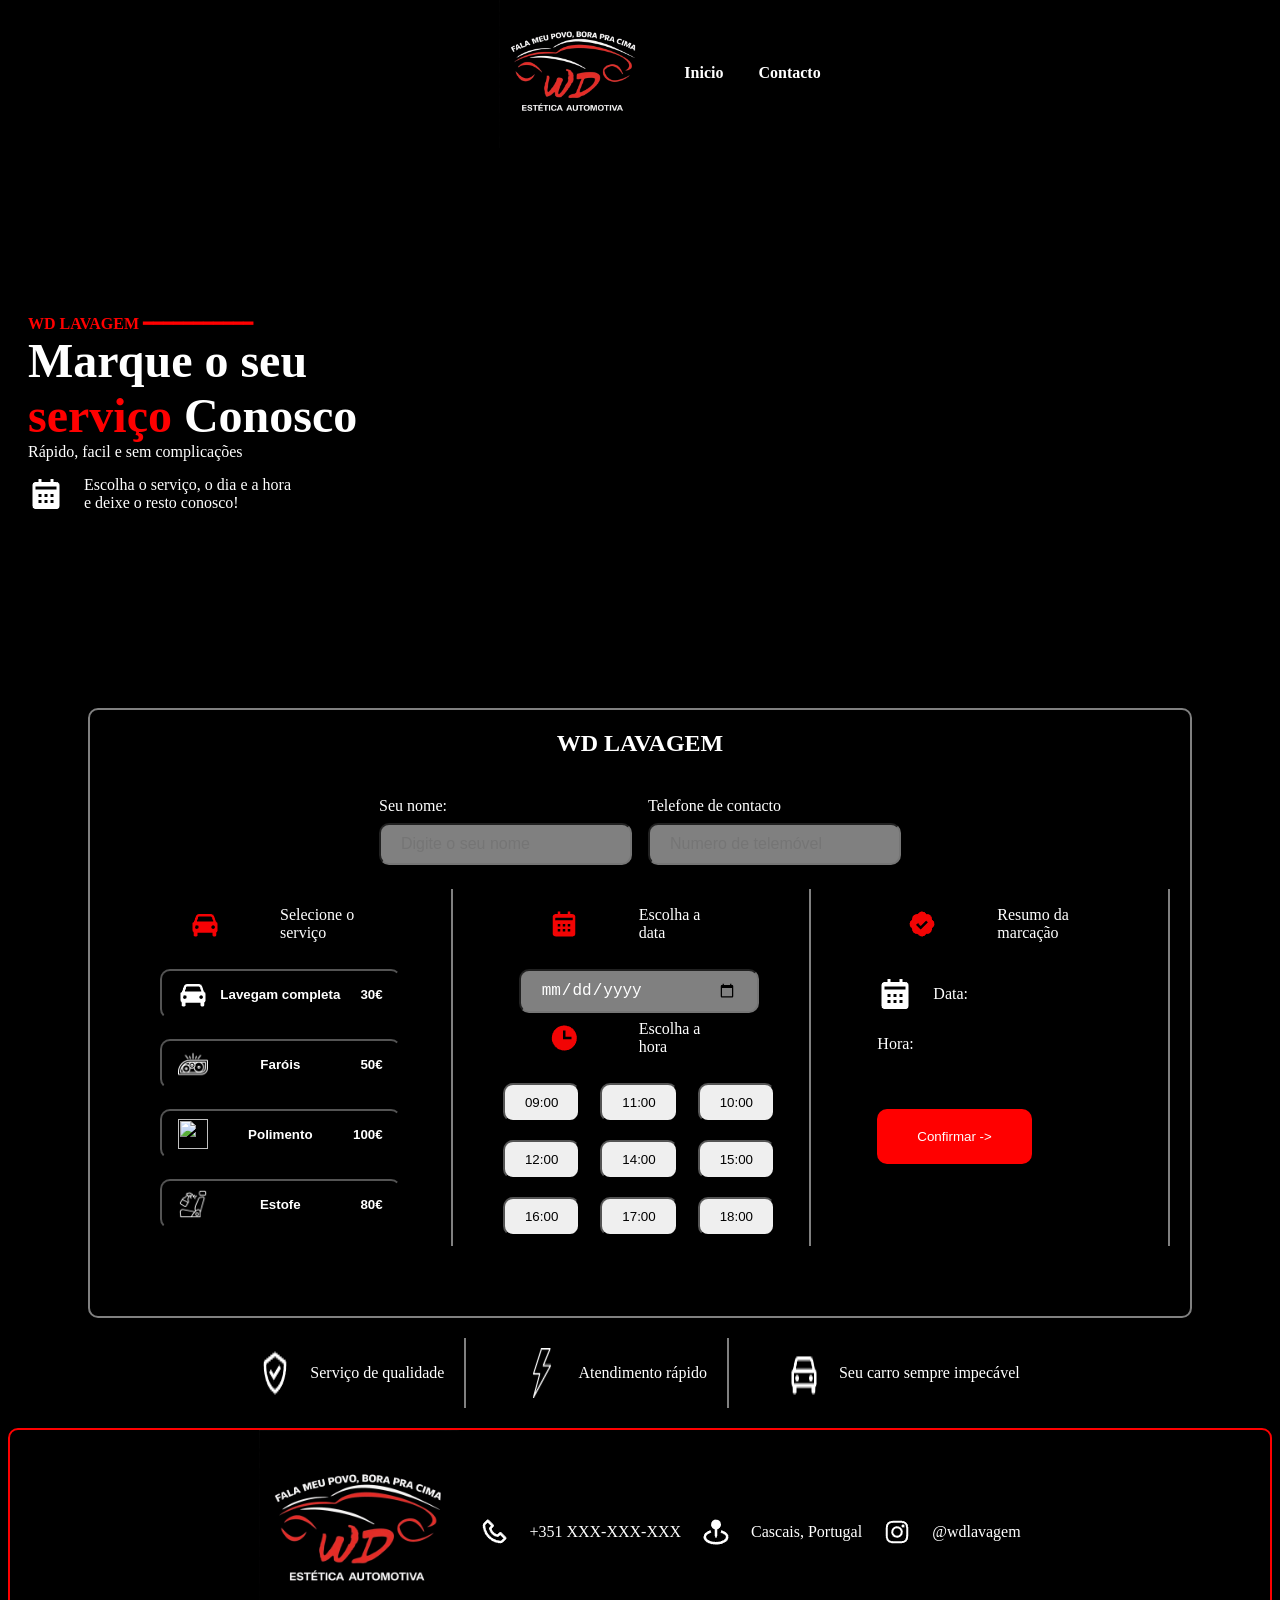
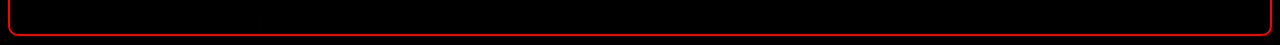
==== Marcação/index.html @ a1783df6 "Primeira versão do site WD Lavagem" ====
<!doctype html>
<html lang="en">
  <head>
    <meta charset="UTF-8" />
    <meta name="viewport" content="width=device-width, initial-scale=1.0" />
    <title>Marcação</title>
    <link rel="stylesheet" href="style.css" />
  </head>
  <body>
    <header>
      <!-- ==========================
                    CABEÇALHO
          ==========================-->

      <img src="wd-lavagem-transparente.png" alt="LogoWD" width="150px" />
      <a href="/Inicial/index.html">Inicio</a>
      <a href="#img-wd-final">Contacto</a>
    </header>

    <main>
      <!-- ==========================
                  PARTE IMAGEM
          ==========================-->
      <div id="comeco">
        <b>WD LAVAGEM ━━━━━━━━━━━</b>
        <h1>
          Marque o seu <br />
          <span>serviço</span> Conosco
        </h1>
        <p>Rápido, facil e sem complicações</p>
        <div id="calendario-text">
          <img
            src="[data-uri]"
          />
          <p>
            Escolha o serviço, o dia e a hora <br />
            e deixe o resto conosco!
          </p>
        </div>
      </div>
      <!-- ==========================
               MARCAR SERVIÇO
          ==========================-->
      <div class="marcar-serv">
        <h2 id="h2-marc">WD LAVAGEM</h2>
        <form id="form-marcacao">
          <div class="nome-div">
            <label for="nome">Seu nome:</label>
            <input type="text" placeholder="Digite o seu nome" id="nome" required>
          </div>
          <div id="tel-div">
            <label for="telefone">Telefone de contacto</label>
            <input type="tel"
            placeholder="Numero de telemóvel" id="telefone"
            required>
          </div>
        
        <div class="serviços">
          <div class="titulo-marc">
            <img
              src="[data-uri]"
            />
            <p>Selecione o serviço</p>
          </div>
          <div class="escolhas">
            <button type="button" id="btn-lavagem">
              <img
                src="[data-uri]"
              />
              <b>Lavegam completa</b>
              <strong>30€</strong>
            </button>
          </div>
          <div class="escolhas">
            <button type="button" id="btn-farol">
              <img src="farol.png" alt="farol-img" />
              <b>Faróis</b>
              <strong>50€</strong>
            </button>
          </div>
          <div class="escolhas">
            <button type="button" id="btn-polimento">
              <img
                src="https://mrtautospa.com/wp-content/uploads/2025/03/Icon-3.png"
                
              />
              <b>Polimento</b>
              <strong>100€</strong>
            </button>
          </div>
          <div class="escolhas">
            <button type="button" id="btn-estofe">
              <img src="limpar.png" alt="estofe-img" />
              <b>Estofe</b>
              <strong>80€</strong>
            </button>
          </div>
        </div>
        <div class="serviços">
          <div class="titulo-marc">
            <img
              src="[data-uri]"
            />
            <p>Escolha a data</p>
          </div>
          <input type="date" id="data" placeholder="Selecionar data" />
          <div class="titulo-marc">
            <img
              src="[data-uri]"
            />
            <p>Escolha a hora</p>
          </div>
          <div class="horarios">
            <div class="hora1">
              <div class="horas"><button type="button">09:00</button></div>
              <div class="horas"><button type="button">11:00</button></div>
              <div class="horas"><button type="button">10:00</button></div>
            </div><br>
            <div class="hora2">
              <div class="horas"><button type="button">12:00</button></div>
              <div class="horas"><button type="button">14:00</button></div>
              <div class="horas"><button type="button">15:00</button></div>
            </div><br>
            <div class="hora3">
              <div class="horas"><button type="button">16:00</button></div>
              <div class="horas"><button type="button">17:00</button></div>
              <div class="horas"><button type="button">18:00</button></div>
            </div>
          </div>
        </div>
        <div class="serviços">
          <div class="titulo-marc">
            <img
              src="[data-uri]"
            />
            <p>Resumo da marcação</p>
          </div>
          <div id="resumo-lavagem">
            <img src="https://i.pinimg.com/1200x/d9/94/00/d99400d1f43ff617dc0e1cb31efb7329.jpg" alt=""
            width="100px">
            <p>Lavagem completa</p>
            
            <button type="button" class="remove-serv">Remover Serviço</button>

            <b>30€</b>
          </div>
          <div id="resumo-farol">
            <img src="https://i.pinimg.com/1200x/54/7b/01/547b01c7fa3b54fbd7e204969b96dbc3.jpg" alt=""
            width="100px">
            <p>Revialização de faróis</p>
           <button type="button" class="remove-serv">Remover Serviço</button>

            <b>50€</b>
          </div>
          <div id="resumo-polimento">
            <img src="https://i.pinimg.com/1200x/0f/e9/cd/0fe9cd69c6a93142b8b3b2a03b7ed3e0.jpg" alt=""
            width="100px">
            <p>Polimento</p>
           <button type="button" class="remove-serv">Remover Serviço</button>

            <b>100€</b>
          </div>
          <div id="resumo-estofe">
            <img src="https://i.pinimg.com/736x/19/60/0b/19600b3f44383f8bae689e96d571f440.jpg"
            width="100px">
            <p>Estofe</p>
            <button type="button" class="remove-serv">Remover Serviço</button>

            <b>80€</b>
          </div>

          <div id="dt-confirm">
             <img
            src="[data-uri]"
          />
            <p>Data:</p>
          </div>
          <div id="hr-confirm">
            <p>Hora:</p>
            <button type="submit" id="conf-btn">Confirmar -></button>
          </div>
                </div>
                </form>
        </div>
      <!-- ==========================
               QUALIDADES
          ==========================-->
      <div class="qualidade">
        <div class="qualidade-text"
        id="serviço-qualidade">
          <img
            src="[data-uri]"
          />
          <p>Serviço de qualidade</p>
        </div>

        <div class="
        qualidade-text"
        id="atendimento-rpd">
          <img src="instantaneo.png" alt="" />
          <p>Atendimento rápido</p>
        </div>
        <div class="qualidade-text">
          <img
            src="[data-uri]"
          />
          <p>Seu carro sempre impecável</p>
        </div>
         </main>
      <footer>
      
        <div class="rodape">
          <div id="img-wd-final">
            <img src="wd-lavagem-transparente.png" alt=""
            width="200px" />
          </div>
          <div class="inf">
            <img
              src="[data-uri]"
            />
            <p>+351 XXX-XXX-XXX</p>
            <img
              src="[data-uri]"
            />
            <p>Cascais, Portugal</p>
            <img
              src="[data-uri]"
            />
            <p>@wdlavagem</p>
          </div>
        </div>
      </footer>
      <script src="https://cdn.jsdelivr.net/npm/@supabase/supabase-js@2"></script>
      <script src="../supabase.js"></script>
   <script src="script.js"></script>
  </body>
</html>
---- Marcação/style.css ----
html {
  scroll-behavior: smooth;
  color: white;
  background-color: black;
}
header {
  height: 130px;
  top: 0%;
  right: 0%;
  background-size: cover;
  width: 100%;
  display: flex;

  gap: 35px;
  justify-content: center;
  align-items: center;
  padding: 0px 20px;
  font-weight: 800;
  background-color: rgba(0, 0, 0, 0.55);
}
header a {
  text-decoration: none;
  color: white;
}
/*================
       INICIO (1)
  ================*/
#comeco {
  justify-content: center;
  display: flex;
  padding: 0px 0px;
  height: 550px;
  background-size: cover;
  background-position: center;
  flex-direction: column;
  background-image:
    linear-gradient(to bottom, rgba(0, 0, 0, 0.2) 55%, rgba(0, 0, 0, 0.8) 100%),
    url("https://wallpaper.forfun.com/fetch/0b/0b52b0e7e5a65fc4d3b4338fa7b38eb5.jpeg");
}
#comeco b {
  color: red;
  margin-bottom: 0;
  margin-top: 0;
  margin-left: 20px;
  margin-right: 180px;
  font-weight: 700;
}
h1 {
  margin-bottom: 0;
  margin-top: 0;
  margin-left: 20px;
  margin-right: 180px;
  font-weight: 900;
  font-size: 3rem;
}
h1 span {
  color: red;
}
#comeco p {
  margin-bottom: 0;
  margin-top: 0;
  margin-left: 20px;
  margin-right: 180px;
  font-weight: 400;
}
#calendario-text {
  display: flex;
  margin-top: 15px;
  align-items: center;
  margin-left: 20px;
}
/*================
       MARCAR (2)
  ================*/
/*================
       SERVIÇOS (2.1)
  ================*/
.marcar-serv {
  gap: 24px;
  padding: 20px;
  border: 2px solid gray;
  border-radius: 10px;
  display: grid;
  grid-template-columns: repeat(3, minmax(0, 1fr));
  margin-left: 80px;
  margin-right: 80px;
  margin-top: 20px;
  justify-content: center;
  align-items: start;
}
/* Formulário: nome e telemóvel acima das secções */
.marcar-serv > #form-marcacao {
  grid-column: 1 / -1;
  display: grid;
  grid-template-columns: repeat(12, minmax(0, 1fr));
  gap: 24px 16px;
  width: 100%;
}

/* Campos lado a lado e centrados */
#form-marcacao > .nome-div {
  grid-column: 4 / 7;
  grid-row: 1;
}

#form-marcacao > #tel-div {
  grid-column: 7 / 10;
  grid-row: 1;
}

#form-marcacao > .nome-div,
#form-marcacao > #tel-div {
  display: flex;
  flex-direction: column;
  gap: 8px;
  min-width: 0;
}

/* As três secções ficam abaixo dos campos */
#form-marcacao > .serviços:nth-of-type(3) {
  grid-column: 1 / 5;
  grid-row: 2;
}

#form-marcacao > .serviços:nth-of-type(4) {
  grid-column: 5 / 9;
  grid-row: 2;
}

#form-marcacao > .serviços:nth-of-type(5) {
  grid-column: 9 / 13;
  grid-row: 2;
}

/* Ajusta os campos de texto e data */
#nome,
#telefone,
#data {
  box-sizing: border-box;
  width: 100%;
  margin: 0;
  font-size: 16px;
}

#h2-marc {
  grid-column: 1 / -1;
  margin: 0 0 16px;
  text-align: center;
}
.serviços {
  border-right: 2px solid gray;
  align-items: center;
  padding: 10px 50px;
  margin-bottom: 50px;
}
.titulo-marc {
  align-items: center;
  margin-bottom: 20px;
  display: flex;
  padding: 10px 30px;
  gap: 20px;
  height: 30px;
}
.titulo-marc p {
  margin-left: 40px;
}
.escolhas button {
  display: grid;
  grid-template-columns: 1fr auto 1fr;
  align-items: center;
  gap: 0;
  width: 100%;
  height: 50px;
  margin-top: 20px;
  padding: 0 16px;
  color: white;
  background-color: transparent;
  border-radius: 10px;
  cursor: pointer;
}

.escolhas button img {
  justify-self: start;
  width: 30px;
  height: 30px;
  object-fit: contain;
}

.escolhas button b {
  justify-self: center;
  margin: 0;
  text-align: center;
}

.escolhas button strong {
  justify-self: end;
  white-space: nowrap;
}
/*================
       HORARIOS (2.2)
  ================*/
input {
  background-color: gray;
  color: white;
  border-color: 1px solid white;
  padding: 10px 20px;
  font-size: 20px;
  border-radius: 10px;
  margin-left: 30px;
  margin-bottom: 15px;
  margin-top: 10px;
  cursor: pointer;
}

.hora1,
.hora2,
.hora3 {
  display: flex;
  align-items: center;
  justify-content: center;
  gap: 20px;
}
.horarios button {
  padding: 10px 20px;
  border-radius: 10px;
  cursor: pointer;
}
.horarios button:disabled {
  background-color: #bdbdbd;
  color: #666;
  border: 1px solid #999;
  cursor: not-allowed;
  opacity: 1;
  box-shadow: none;
}

/*================
       CONFIRMAR (2.3)
  ================*/
#dt-confirm {
  display: flex;
  align-items: center;
  gap: 20px;
}
#conf-btn {
  background-color: red;
  color: white;
  border: none;
  padding: 20px 40px;
  border-radius: 10px;
  margin-top: 40px;
  cursor: pointer;
}

/*================
       QUALIDADE (3)
  ================*/
.qualidade {
  display: flex;
  justify-content: center;
  align-items: center;
  gap: 20px;
}
.qualidade-text {
  display: flex;
  gap: 20px;
  margin: 20px 10px;

  padding: 10px 20px;
}
#serviço-qualidade,
#atendimento-rpd {
  border-right: 2px solid gray;
}
.rodape {
  border: 2px solid red;
  margin: 0;
  display: flex;
  align-items: center;
  justify-content: center;
  gap: 20px;
  border-radius: 10px;
}

.inf {
  display: flex;
  align-items: center;
  justify-content: center;
  gap: 20px;
}
#resumo-lavagem,
#resumo-farol,
#resumo-polimento,
#resumo-estofe {
  display: none; /* continuam ocultos até o JavaScript mostrar */
  flex-direction: column;
  align-items: center;
  gap: 12px;

  box-sizing: border-box;
  width: min(100%, 300px);
  min-height: 30px;
  margin: 16px auto;
  padding: 18px;

  border: 2px solid gray;
  border-radius: 12px;
  text-align: center;
}

/* A imagem fica centralizada no topo */
#resumo-lavagem img,
#resumo-farol img,
#resumo-polimento img,
#resumo-estofe img {
  width: 100px;
  height: 100px;
  object-fit: cover;
  border-radius: 10px;
}

/* Nome do serviço */
#resumo-lavagem p,
#resumo-farol p,
#resumo-polimento p,
#resumo-estofe p {
  margin: 0;
}

/* O preço aparece acima do botão */
#resumo-lavagem b,
#resumo-farol b,
#resumo-polimento b,
#resumo-estofe b {
  order: 2;
  display: block;
  color: red;
  font-size: 1.2rem;
}
/* O botão fica no fim do cartão */
.remove-serv {
  order: 3;
  width: 100%;
  margin-top: auto;
  padding: 10px 14px;
  color: white;
  background-color: #cc0000;
  border: 0;
  border-radius: 8px;
  cursor: pointer;
}
/* Cartões de resumo */
#resumo-lavagem,
#resumo-farol,
#resumo-polimento,
#resumo-estofe {
  display: none;
  flex-direction: column;
  align-items: center;
  gap: 12px;

  box-sizing: border-box;
  width: min(100%, 300px);
  min-height: 300px;
  margin: 16px auto;
  padding: 18px;

  border: 2px solid gray;
  border-radius: 12px;
  text-align: center;
}

#resumo-lavagem img,
#resumo-farol img,
#resumo-polimento img,
#resumo-estofe img {
  width: 100px;
  height: 100px;
  object-fit: cover;
  border-radius: 10px;
}

#resumo-lavagem p,
#resumo-farol p,
#resumo-polimento p,
#resumo-estofe p {
  margin: 0;
}

#resumo-lavagem b,
#resumo-farol b,
#resumo-polimento b,
#resumo-estofe b {
  order: 2;
  display: block;
  color: red;
  font-size: 1.2rem;
}

/* O botão aparece por último, no fundo do cartão */
.remove-serv {
  order: 3;
  width: 100%;
  margin-top: auto;
  padding: 10px 14px;
  color: white;
  background-color: #cc0000;
  border: 0;
  border-radius: 8px;
  cursor: pointer;
}

/* Adaptação para celulares */
@media (max-width: 650px) {
  header {
    box-sizing: border-box;
    display: grid;
    grid-template-columns: repeat(2, minmax(0, 1fr));
    grid-template-rows: 65px 35px;
    justify-items: center;
    align-items: center;
    gap: 4px 12px;
    width: 100%;
    height: 130px;
    padding: 8px 16px;
  }

  header > img {
    grid-column: 1 / -1;
    width: 110px;
    height: auto;
  }

  header > a {
    font-size: 14px;
  }

  #comeco {
    box-sizing: border-box;
    width: 100%;
    height: auto;
    min-height: 480px;
    padding: 50px 20px;
    background-position: center;
  }

  #comeco b,
  #comeco h1,
  #comeco p {
    margin-right: 0;
    margin-left: 0;
  }

  #comeco h1 {
    font-size: clamp(2.2rem, 10vw, 3rem);
  }

  #calendario-text {
    gap: 10px;
    margin-left: 0;
  }

  #calendario-text p {
    font-size: 14px;
  }

  .marcar-serv {
    grid-template-columns: minmax(0, 1fr);
    gap: 16px;
    margin: 16px;
    padding: 16px;
  }

  #h2-marc {
    grid-column: 1;
    margin-bottom: 4px;
  }
  .marcar-serv > #form-marcacao {
    grid-column: 1;
    grid-template-columns: repeat(2, minmax(0, 1fr));
    gap: 16px 10px;
  }

  #form-marcacao > .nome-div {
    grid-column: 1;
    grid-row: 1;
  }

  #form-marcacao > #tel-div {
    grid-column: 2;
    grid-row: 1;
  }

  #form-marcacao > .nome-div,
  #form-marcacao > #tel-div {
    display: flex;
    flex-direction: column;
    gap: 6px;
    min-width: 0;
  }

  #nome,
  #telefone {
    box-sizing: border-box;
    width: 100%;
    min-width: 0;
    margin: 0;
    padding: 10px 8px;
    font-size: 14px;
  }

  #form-marcacao > .serviços:nth-of-type(3),
  #form-marcacao > .serviços:nth-of-type(4),
  #form-marcacao > .serviços:nth-of-type(5) {
    grid-column: 1 / -1;
    grid-row: auto;
  }

  .serviços {
    min-width: 0;
    margin-bottom: 0;
    padding: 16px 4px;
    border-right: 0;
    border-bottom: 2px solid gray;
  }

  .serviços:last-child {
    border-bottom: 0;
  }

  .titulo-marc {
    height: auto;
    gap: 10px;
    margin-bottom: 12px;
    padding: 8px 0;
  }

  .titulo-marc p {
    margin: 0;
  }

  .escolhas button {
    grid-template-columns: 40px minmax(0, 1fr) 50px;
    padding: 0 10px;
  }

  #data {
    box-sizing: border-box;
    width: 100%;
    margin: 10px 0 16px;
    padding: 10px 0;
    font-size: 16px;
  }

  .hora1,
  .hora2,
  .hora3 {
    display: grid;
    grid-template-columns: repeat(3, minmax(0, 1fr));
    gap: 8px;
  }

  .horarios br {
    display: none;
  }

  .horarios button {
    width: 100%;
    padding: 10px 4px;
    margin-bottom: 10px;
  }

  #resumo-lavagem,
  #resumo-farol,
  #resumo-polimento,
  #resumo-estofe {
    width: min(100%, 320px);
    min-height: 300px;
    margin: 16px auto;
  }

  #dt-confirm {
    justify-content: center;
    gap: 10px;
  }

  #conf-btn {
    width: 100%;
    margin-top: 20px;
    padding: 14px 20px;
  }

  .qualidade {
    flex-direction: column;
    gap: 0;
    padding: 20px;
  }

  .qualidade-text {
    justify-content: center;
    align-items: center;
    width: 100%;
    margin: 0;
    padding: 16px 8px;
    border-right: 0;
    border-bottom: 1px solid gray;
  }

  .rodape {
    flex-direction: column;
    gap: 16px;
    margin: 16px;
    padding: 16px;
  }

  .inf {
    flex-wrap: wrap;
    justify-content: center;
    gap: 10px;
  }

  .inf p {
    margin-right: 12px;
  }
}
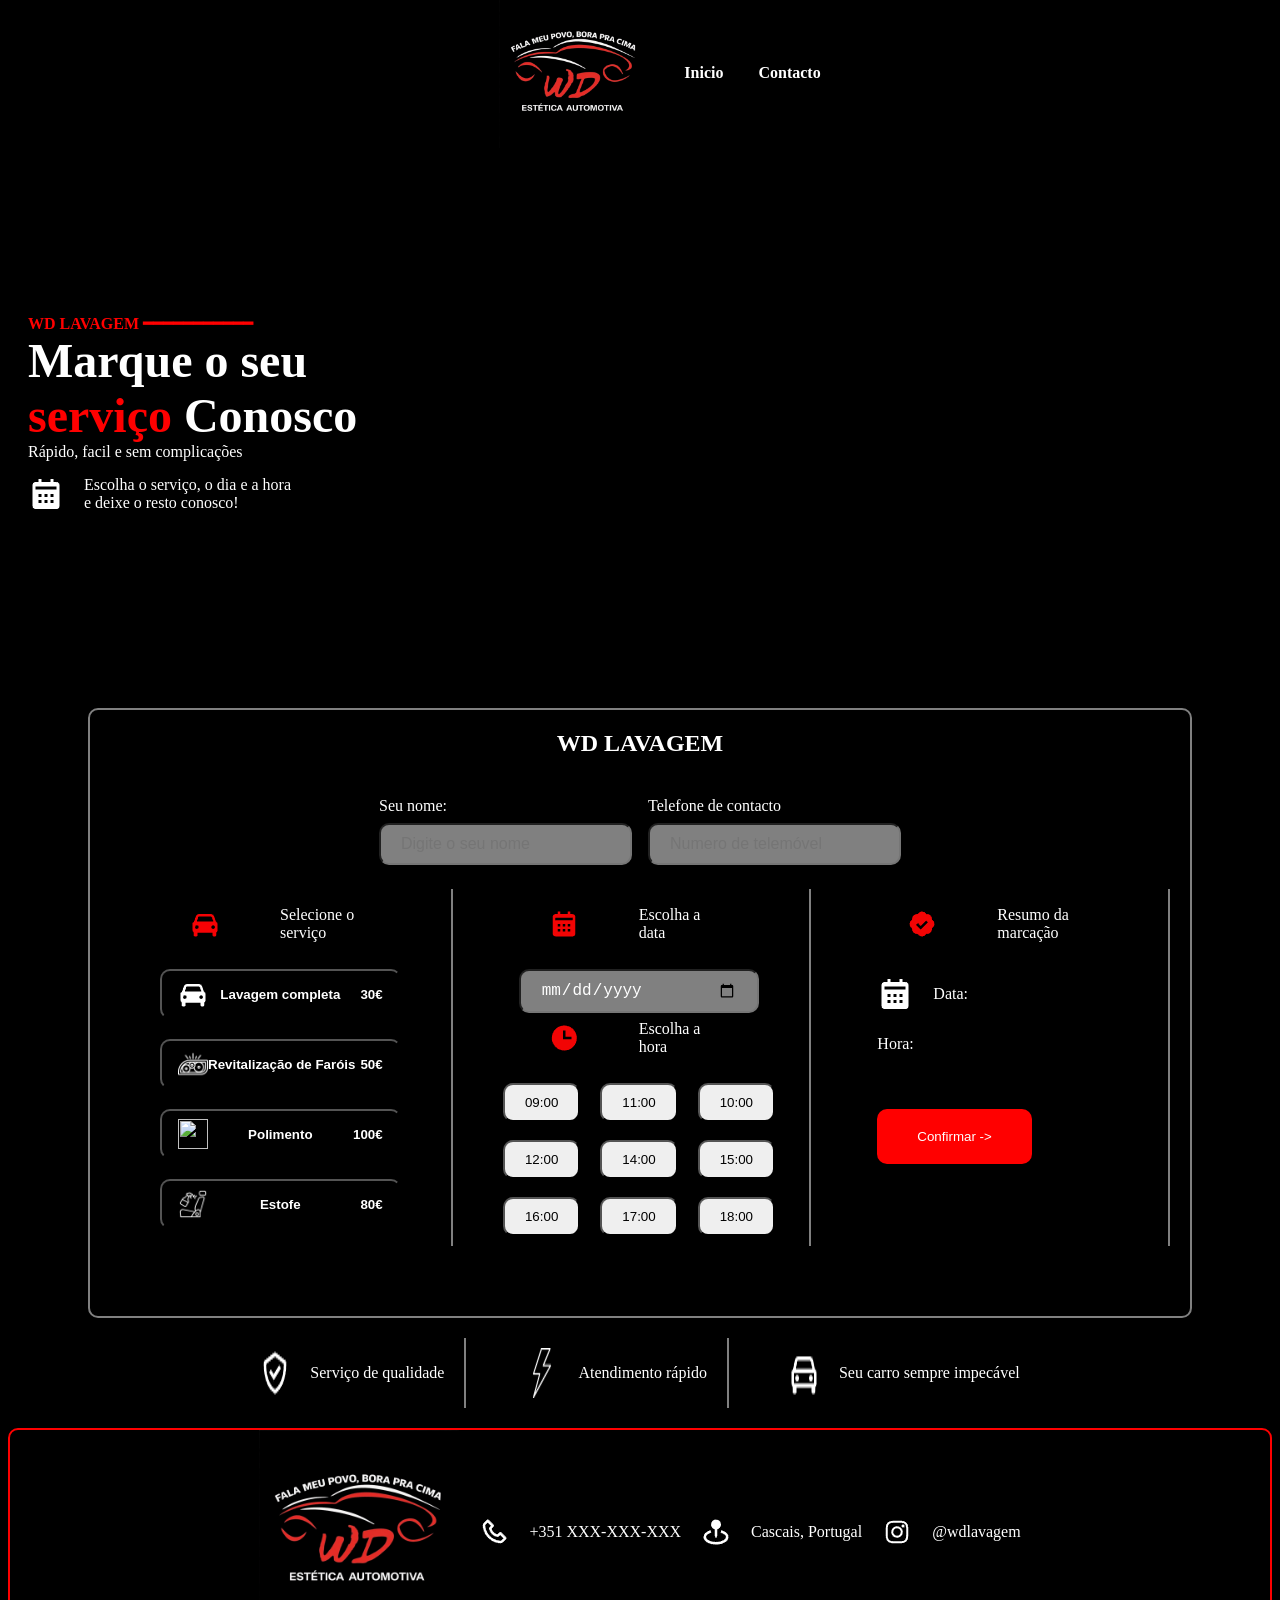
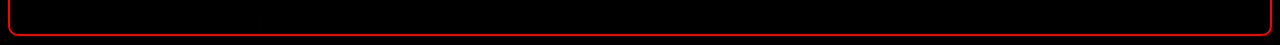
==== commit 55a23294: "Organiza dashboard" ====
--- a/Marcação/index.html
+++ b/Marcação/index.html
@@ -67,14 +67,14 @@
               <img
                 src="[data-uri]"
               />
-              <b>Lavegam completa</b>
+              <b>Lavagem completa</b>
               <strong>30€</strong>
             </button>
           </div>
           <div class="escolhas">
             <button type="button" id="btn-farol">
               <img src="farol.png" alt="farol-img" />
-              <b>Faróis</b>
+              <b>Revitalização de Faróis</b>
               <strong>50€</strong>
             </button>
           </div>
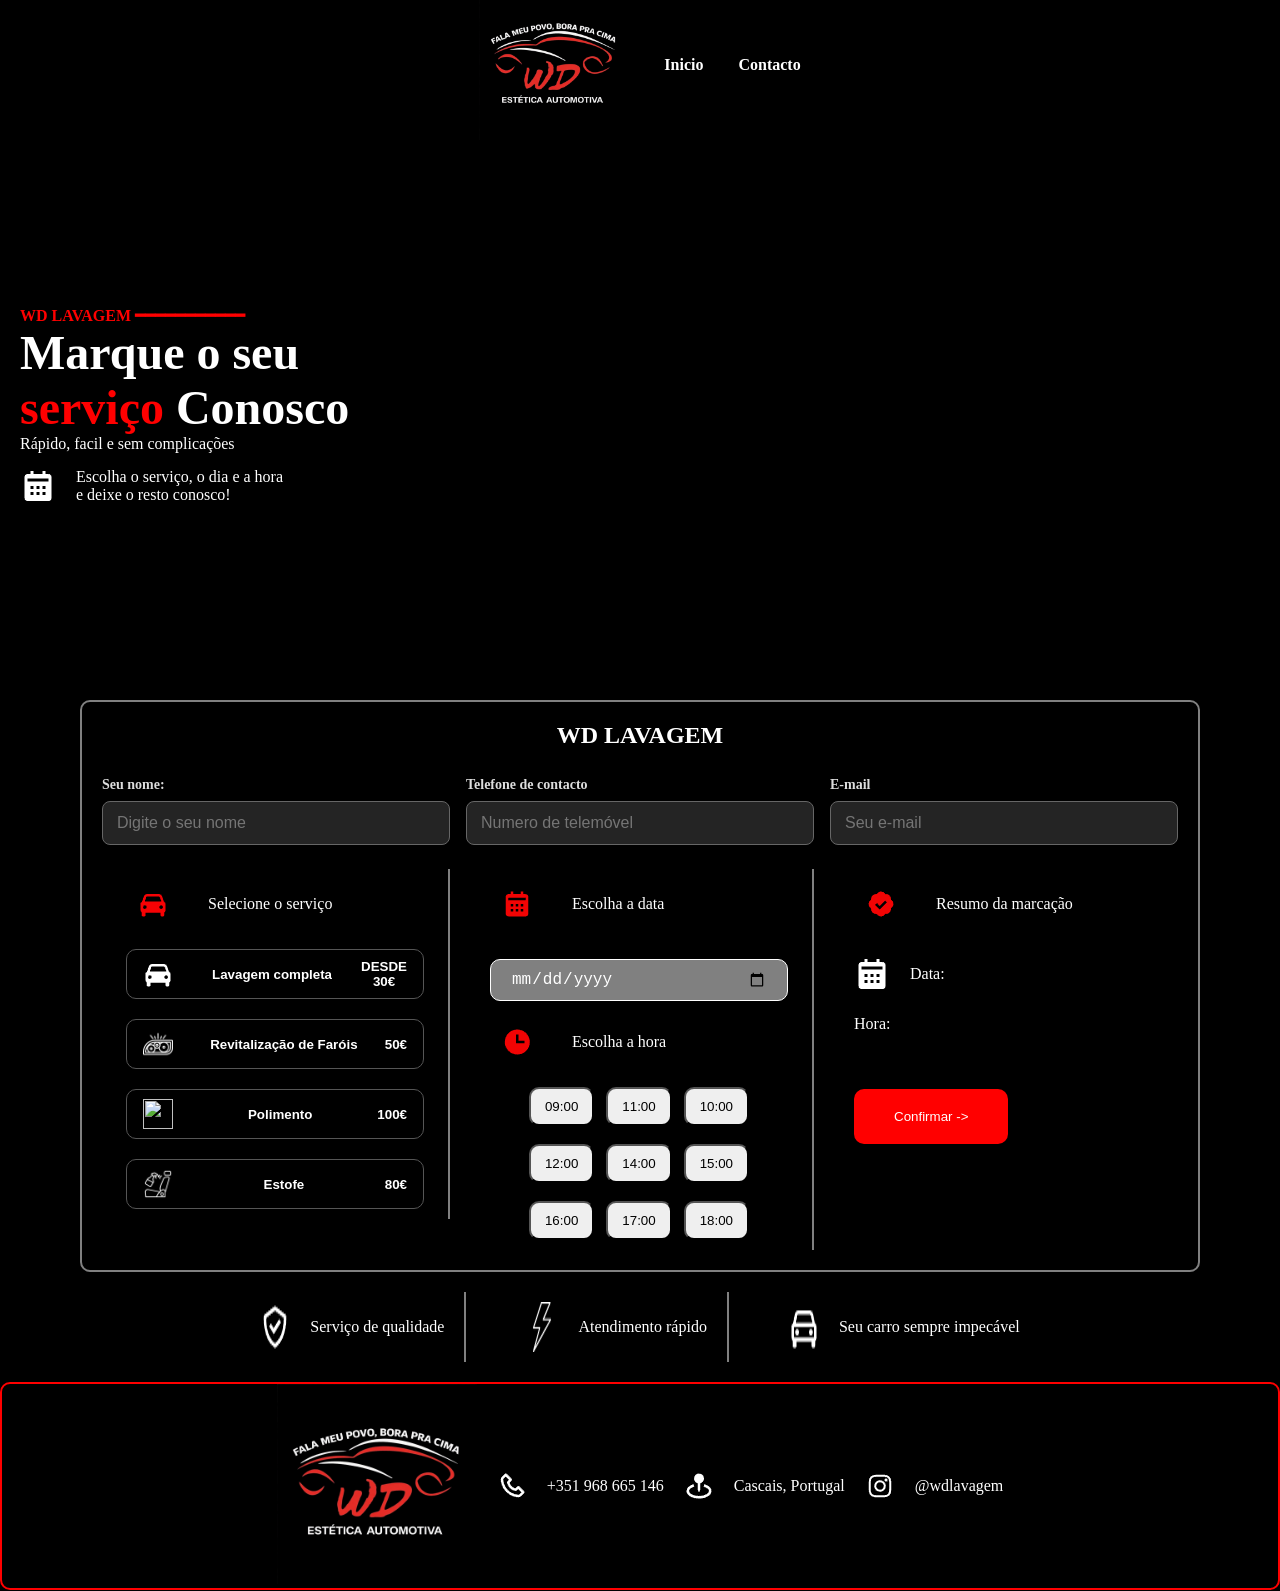
==== commit 6ddc7c28: "Atualiza marcações e dashboard" ====
--- a/Marcação/index.html
+++ b/Marcação/index.html
@@ -7,6 +7,7 @@
     <link rel="stylesheet" href="style.css" />
   </head>
   <body>
+   
     <header>
       <!-- ==========================
                     CABEÇALHO
@@ -54,6 +55,15 @@
             placeholder="Numero de telemóvel" id="telefone"
             required>
           </div>
+          <div class="email-div"">
+            <label for="email-cliente">E-mail</label>
+            <input type="email"
+            id="email-cliente"
+            placeholder="Seu e-mail"
+            autocomplete="email"
+            required>
+          </div>
+   
         
         <div class="serviços">
           <div class="titulo-marc">
@@ -68,7 +78,7 @@
                 src="[data-uri]"
               />
               <b>Lavagem completa</b>
-              <strong>30€</strong>
+              <strong>DESDE <br>30€</strong>
             </button>
           </div>
           <div class="escolhas">
@@ -139,10 +149,15 @@
             <img src="https://i.pinimg.com/1200x/d9/94/00/d99400d1f43ff617dc0e1cb31efb7329.jpg" alt=""
             width="100px">
             <p>Lavagem completa</p>
-            
+            <label for="">Qual o tipo do carro?</label>
+           <select name="lavagem" id="lavagem-select">
+            <option value="suv">Suv</option>
+            <option value="carrinha">Carrinha</option>
+            <option value="sedan">Sedan</option>
+           </select>
             <button type="button" class="remove-serv">Remover Serviço</button>
 
-            <b>30€</b>
+            <b id="preco-lavagem"> DESDE 30€</b>
           </div>
           <div id="resumo-farol">
             <img src="https://i.pinimg.com/1200x/54/7b/01/547b01c7fa3b54fbd7e204969b96dbc3.jpg" alt=""
@@ -218,7 +233,7 @@
             <img
               src="[data-uri]"
             />
-            <p>+351 XXX-XXX-XXX</p>
+            <p>+351 968 665 146</p>
             <img
               src="[data-uri]"
             />
@@ -234,4 +249,4 @@
       <script src="../supabase.js"></script>
    <script src="script.js"></script>
   </body>
-</html>
+</html>
--- a/Marcação/style.css
+++ b/Marcação/style.css
@@ -3,178 +3,189 @@
   color: white;
   background-color: black;
 }
+
+body {
+  margin: 0;
+  padding: 0;
+}
+
+/*================
+       CABEÇALHO
+  ================*/
 header {
+  box-sizing: border-box;
   height: 130px;
-  top: 0%;
-  right: 0%;
-  background-size: cover;
   width: 100%;
   display: flex;
-
   gap: 35px;
   justify-content: center;
   align-items: center;
-  padding: 0px 20px;
+  padding: 0 20px;
   font-weight: 800;
   background-color: rgba(0, 0, 0, 0.55);
 }
+
 header a {
   text-decoration: none;
   color: white;
 }
+
 /*================
-       INICIO (1)
+       INÍCIO (1)
   ================*/
 #comeco {
+  box-sizing: border-box;
+  min-height: 550px;
+  padding: 0;
+  display: flex;
   justify-content: center;
-  display: flex;
-  padding: 0px 0px;
-  height: 550px;
+  flex-direction: column;
   background-size: cover;
   background-position: center;
-  flex-direction: column;
   background-image:
     linear-gradient(to bottom, rgba(0, 0, 0, 0.2) 55%, rgba(0, 0, 0, 0.8) 100%),
     url("https://wallpaper.forfun.com/fetch/0b/0b52b0e7e5a65fc4d3b4338fa7b38eb5.jpeg");
 }
+
 #comeco b {
   color: red;
-  margin-bottom: 0;
-  margin-top: 0;
-  margin-left: 20px;
-  margin-right: 180px;
+  margin: 0 180px 0 20px;
   font-weight: 700;
 }
+
 h1 {
-  margin-bottom: 0;
-  margin-top: 0;
-  margin-left: 20px;
-  margin-right: 180px;
+  margin: 0 180px 0 20px;
   font-weight: 900;
   font-size: 3rem;
 }
+
 h1 span {
   color: red;
 }
+
 #comeco p {
-  margin-bottom: 0;
-  margin-top: 0;
-  margin-left: 20px;
-  margin-right: 180px;
+  margin: 0 180px 0 20px;
   font-weight: 400;
 }
+
 #calendario-text {
   display: flex;
-  margin-top: 15px;
-  align-items: center;
-  margin-left: 20px;
-}
+  align-items: center;
+  margin: 15px 0 0 20px;
+}
+
 /*================
-       MARCAR (2)
-  ================*/
-/*================
-       SERVIÇOS (2.1)
+       MARCAÇÃO (2)
   ================*/
 .marcar-serv {
-  gap: 24px;
+  box-sizing: border-box;
+  width: calc(100% - 160px);
+  max-width: 1500px;
+  margin: 20px auto 0;
   padding: 20px;
-  border: 2px solid gray;
-  border-radius: 10px;
   display: grid;
   grid-template-columns: repeat(3, minmax(0, 1fr));
-  margin-left: 80px;
-  margin-right: 80px;
-  margin-top: 20px;
-  justify-content: center;
+  gap: 24px;
   align-items: start;
-}
-/* Formulário: nome e telemóvel acima das secções */
+  border: 2px solid gray;
+  border-radius: 10px;
+}
+
+#h2-marc {
+  grid-column: 1 / -1;
+  margin: 0 0 4px;
+  text-align: center;
+}
+
+/* O formulário usa três colunas:
+   nome, telefone e e-mail acima das três secções. */
 .marcar-serv > #form-marcacao {
   grid-column: 1 / -1;
+  width: 100%;
+  min-width: 0;
   display: grid;
-  grid-template-columns: repeat(12, minmax(0, 1fr));
+  grid-template-columns: repeat(3, minmax(0, 1fr));
   gap: 24px 16px;
-  width: 100%;
-}
-
-/* Campos lado a lado e centrados */
-#form-marcacao > .nome-div {
-  grid-column: 4 / 7;
-  grid-row: 1;
-}
-
-#form-marcacao > #tel-div {
-  grid-column: 7 / 10;
-  grid-row: 1;
+  align-items: start;
 }
 
 #form-marcacao > .nome-div,
-#form-marcacao > #tel-div {
+#form-marcacao > #tel-div,
+#form-marcacao > .email-div {
+  min-width: 0;
   display: flex;
   flex-direction: column;
   gap: 8px;
-  min-width: 0;
-}
-
-/* As três secções ficam abaixo dos campos */
-#form-marcacao > .serviços:nth-of-type(3) {
-  grid-column: 1 / 5;
-  grid-row: 2;
-}
-
-#form-marcacao > .serviços:nth-of-type(4) {
-  grid-column: 5 / 9;
-  grid-row: 2;
-}
-
-#form-marcacao > .serviços:nth-of-type(5) {
-  grid-column: 9 / 13;
-  grid-row: 2;
-}
-
-/* Ajusta os campos de texto e data */
+}
+
+#form-marcacao label {
+  color: #ddd;
+  font-size: 14px;
+  font-weight: 600;
+}
+
 #nome,
 #telefone,
-#data {
+#email-cliente {
   box-sizing: border-box;
   width: 100%;
+  min-width: 0;
   margin: 0;
+  padding: 12px 14px;
+  color: white;
+  background-color: #242424;
+  border: 1px solid #666;
+  border-radius: 8px;
   font-size: 16px;
 }
 
-#h2-marc {
-  grid-column: 1 / -1;
-  margin: 0 0 16px;
-  text-align: center;
-}
-.serviços {
+#nome:focus,
+#telefone:focus,
+#email-cliente:focus {
+  border-color: #cc0000;
+  outline: 2px solid rgba(204, 0, 0, 0.2);
+}
+
+/* As três secções ficam lado a lado em ecrãs grandes. */
+#form-marcacao > .serviços {
+  box-sizing: border-box;
+  grid-row: auto;
+  min-width: 0;
+  margin: 0;
+  padding: 10px 24px;
   border-right: 2px solid gray;
   align-items: center;
-  padding: 10px 50px;
-  margin-bottom: 50px;
-}
+}
+
+#form-marcacao > .serviços:last-child {
+  border-right: 0;
+}
+
 .titulo-marc {
-  align-items: center;
+  height: 30px;
+  display: flex;
+  align-items: center;
+  gap: 20px;
   margin-bottom: 20px;
-  display: flex;
-  padding: 10px 30px;
-  gap: 20px;
-  height: 30px;
-}
+  padding: 10px 12px;
+}
+
 .titulo-marc p {
-  margin-left: 40px;
-}
+  margin-left: 20px;
+}
+
 .escolhas button {
-  display: grid;
-  grid-template-columns: 1fr auto 1fr;
-  align-items: center;
-  gap: 0;
   width: 100%;
   height: 50px;
   margin-top: 20px;
   padding: 0 16px;
+  display: grid;
+  grid-template-columns: 40px minmax(0, 1fr) auto;
+  align-items: center;
+  gap: 10px;
   color: white;
   background-color: transparent;
+  border: 1px solid #555;
   border-radius: 10px;
   cursor: pointer;
 }
@@ -196,20 +207,22 @@
   justify-self: end;
   white-space: nowrap;
 }
-/*================
-       HORARIOS (2.2)
-  ================*/
+
+/* Inputs de data e hora */
 input {
+  box-sizing: border-box;
   background-color: gray;
   color: white;
-  border-color: 1px solid white;
+  border: 1px solid white;
   padding: 10px 20px;
-  font-size: 20px;
-  border-radius: 10px;
-  margin-left: 30px;
-  margin-bottom: 15px;
-  margin-top: 10px;
+  font-size: 16px;
+  border-radius: 10px;
   cursor: pointer;
+}
+
+#data {
+  width: 100%;
+  margin: 10px 0 16px;
 }
 
 .hora1,
@@ -218,13 +231,15 @@
   display: flex;
   align-items: center;
   justify-content: center;
-  gap: 20px;
-}
+  gap: 12px;
+}
+
 .horarios button {
-  padding: 10px 20px;
+  padding: 10px 14px;
   border-radius: 10px;
   cursor: pointer;
 }
+
 .horarios button:disabled {
   background-color: #bdbdbd;
   color: #666;
@@ -235,80 +250,43 @@
 }
 
 /*================
-       CONFIRMAR (2.3)
+       CONFIRMAR
   ================*/
 #dt-confirm {
   display: flex;
   align-items: center;
   gap: 20px;
 }
+
 #conf-btn {
+  margin-top: 40px;
+  padding: 20px 40px;
+  color: white;
   background-color: red;
-  color: white;
   border: none;
-  padding: 20px 40px;
-  border-radius: 10px;
-  margin-top: 40px;
+  border-radius: 10px;
   cursor: pointer;
 }
 
-/*================
-       QUALIDADE (3)
-  ================*/
-.qualidade {
-  display: flex;
-  justify-content: center;
-  align-items: center;
-  gap: 20px;
-}
-.qualidade-text {
-  display: flex;
-  gap: 20px;
-  margin: 20px 10px;
-
-  padding: 10px 20px;
-}
-#serviço-qualidade,
-#atendimento-rpd {
-  border-right: 2px solid gray;
-}
-.rodape {
-  border: 2px solid red;
-  margin: 0;
-  display: flex;
-  align-items: center;
-  justify-content: center;
-  gap: 20px;
-  border-radius: 10px;
-}
-
-.inf {
-  display: flex;
-  align-items: center;
-  justify-content: center;
-  gap: 20px;
-}
+/* Cartões do resumo: mantêm-se ocultos até o JavaScript os mostrar. */
 #resumo-lavagem,
 #resumo-farol,
 #resumo-polimento,
 #resumo-estofe {
-  display: none; /* continuam ocultos até o JavaScript mostrar */
-  flex-direction: column;
-  align-items: center;
-  gap: 12px;
-
   box-sizing: border-box;
   width: min(100%, 300px);
-  min-height: 30px;
+  min-height: 300px;
   margin: 16px auto;
   padding: 18px;
-
+  display: none;
+  flex-direction: column;
+  align-items: center;
+  gap: 12px;
   border: 2px solid gray;
   border-radius: 12px;
   text-align: center;
 }
 
-/* A imagem fica centralizada no topo */
 #resumo-lavagem img,
 #resumo-farol img,
 #resumo-polimento img,
@@ -319,7 +297,6 @@
   border-radius: 10px;
 }
 
-/* Nome do serviço */
 #resumo-lavagem p,
 #resumo-farol p,
 #resumo-polimento p,
@@ -327,7 +304,6 @@
   margin: 0;
 }
 
-/* O preço aparece acima do botão */
 #resumo-lavagem b,
 #resumo-farol b,
 #resumo-polimento b,
@@ -337,7 +313,7 @@
   color: red;
   font-size: 1.2rem;
 }
-/* O botão fica no fim do cartão */
+
 .remove-serv {
   order: 3;
   width: 100%;
@@ -349,79 +325,102 @@
   border-radius: 8px;
   cursor: pointer;
 }
-/* Cartões de resumo */
-#resumo-lavagem,
-#resumo-farol,
-#resumo-polimento,
-#resumo-estofe {
-  display: none;
-  flex-direction: column;
-  align-items: center;
-  gap: 12px;
-
-  box-sizing: border-box;
-  width: min(100%, 300px);
-  min-height: 300px;
-  margin: 16px auto;
-  padding: 18px;
-
-  border: 2px solid gray;
-  border-radius: 12px;
-  text-align: center;
-}
-
-#resumo-lavagem img,
-#resumo-farol img,
-#resumo-polimento img,
-#resumo-estofe img {
-  width: 100px;
-  height: 100px;
-  object-fit: cover;
-  border-radius: 10px;
-}
-
-#resumo-lavagem p,
-#resumo-farol p,
-#resumo-polimento p,
-#resumo-estofe p {
+
+select {
+  max-width: 100%;
+  padding: 10px 15px;
+  background-color: aliceblue;
+  border-radius: 10px;
+  font-size: 16px;
+  cursor: pointer;
+}
+
+option {
+  background-color: aliceblue;
+}
+
+/*================
+       QUALIDADES
+  ================*/
+.qualidade {
+  display: flex;
+  justify-content: center;
+  align-items: center;
+  gap: 20px;
+}
+
+.qualidade-text {
+  display: flex;
+  gap: 20px;
+  margin: 20px 10px;
+  padding: 10px 20px;
+}
+
+#serviço-qualidade,
+#atendimento-rpd {
+  border-right: 2px solid gray;
+}
+
+.rodape {
   margin: 0;
-}
-
-#resumo-lavagem b,
-#resumo-farol b,
-#resumo-polimento b,
-#resumo-estofe b {
-  order: 2;
-  display: block;
-  color: red;
-  font-size: 1.2rem;
-}
-
-/* O botão aparece por último, no fundo do cartão */
-.remove-serv {
-  order: 3;
-  width: 100%;
-  margin-top: auto;
-  padding: 10px 14px;
-  color: white;
-  background-color: #cc0000;
-  border: 0;
-  border-radius: 8px;
-  cursor: pointer;
-}
-
-/* Adaptação para celulares */
+  display: flex;
+  align-items: center;
+  justify-content: center;
+  gap: 20px;
+  border: 2px solid red;
+  border-radius: 10px;
+}
+
+.inf {
+  display: flex;
+  align-items: center;
+  justify-content: center;
+  gap: 20px;
+}
+
+/* Tablets: dois campos na primeira linha e três secções em duas colunas. */
+@media (max-width: 1000px) {
+  .marcar-serv {
+    width: calc(100% - 64px);
+    grid-template-columns: repeat(2, minmax(0, 1fr));
+  }
+
+  .marcar-serv > #form-marcacao {
+    grid-template-columns: repeat(2, minmax(0, 1fr));
+    gap: 20px 14px;
+  }
+
+  #form-marcacao > .nome-div {
+    grid-column: 1;
+    grid-row: 1;
+  }
+
+  #form-marcacao > #tel-div {
+    grid-column: 2;
+    grid-row: 1;
+  }
+
+  #form-marcacao > .email-div {
+    grid-column: 1 / -1;
+    grid-row: 2;
+  }
+
+  #form-marcacao > .serviços {
+    padding: 10px 16px;
+  }
+}
+
+/* Telemóveis: nome e telefone lado a lado, e-mail abaixo,
+   secções empilhadas para manter os controlos legíveis. */
 @media (max-width: 650px) {
   header {
-    box-sizing: border-box;
+    height: 130px;
     display: grid;
     grid-template-columns: repeat(2, minmax(0, 1fr));
     grid-template-rows: 65px 35px;
     justify-items: center;
     align-items: center;
     gap: 4px 12px;
-    width: 100%;
-    height: 130px;
     padding: 8px 16px;
   }
 
@@ -436,10 +435,9 @@
   }
 
   #comeco {
-    box-sizing: border-box;
     width: 100%;
+    min-height: 480px;
     height: auto;
-    min-height: 480px;
     padding: 50px 20px;
     background-position: center;
   }
@@ -465,16 +463,18 @@
   }
 
   .marcar-serv {
+    width: calc(100% - 24px);
+    margin: 16px auto;
+    padding: 16px;
     grid-template-columns: minmax(0, 1fr);
     gap: 16px;
-    margin: 16px;
-    padding: 16px;
   }
 
   #h2-marc {
     grid-column: 1;
     margin-bottom: 4px;
   }
+
   .marcar-serv > #form-marcacao {
     grid-column: 1;
     grid-template-columns: repeat(2, minmax(0, 1fr));
@@ -491,40 +491,28 @@
     grid-row: 1;
   }
 
-  #form-marcacao > .nome-div,
-  #form-marcacao > #tel-div {
-    display: flex;
-    flex-direction: column;
-    gap: 6px;
-    min-width: 0;
+  #form-marcacao > .email-div {
+    grid-column: 1 / -1;
+    grid-row: 2;
   }
 
   #nome,
-  #telefone {
-    box-sizing: border-box;
-    width: 100%;
-    min-width: 0;
-    margin: 0;
+  #telefone,
+  #email-cliente {
     padding: 10px 8px;
     font-size: 14px;
   }
 
-  #form-marcacao > .serviços:nth-of-type(3),
-  #form-marcacao > .serviços:nth-of-type(4),
-  #form-marcacao > .serviços:nth-of-type(5) {
+  #form-marcacao > .serviços {
     grid-column: 1 / -1;
     grid-row: auto;
-  }
-
-  .serviços {
-    min-width: 0;
-    margin-bottom: 0;
+    margin: 0;
     padding: 16px 4px;
     border-right: 0;
     border-bottom: 2px solid gray;
   }
 
-  .serviços:last-child {
+  #form-marcacao > .serviços:last-child {
     border-bottom: 0;
   }
 
@@ -545,10 +533,9 @@
   }
 
   #data {
-    box-sizing: border-box;
     width: 100%;
     margin: 10px 0 16px;
-    padding: 10px 0;
+    padding: 10px;
     font-size: 16px;
   }
 
@@ -566,8 +553,8 @@
 
   .horarios button {
     width: 100%;
+    margin-bottom: 10px;
     padding: 10px 4px;
-    margin-bottom: 10px;
   }
 
   #resumo-lavagem,
@@ -577,11 +564,6 @@
     width: min(100%, 320px);
     min-height: 300px;
     margin: 16px auto;
-  }
-
-  #dt-confirm {
-    justify-content: center;
-    gap: 10px;
   }
 
   #conf-btn {
